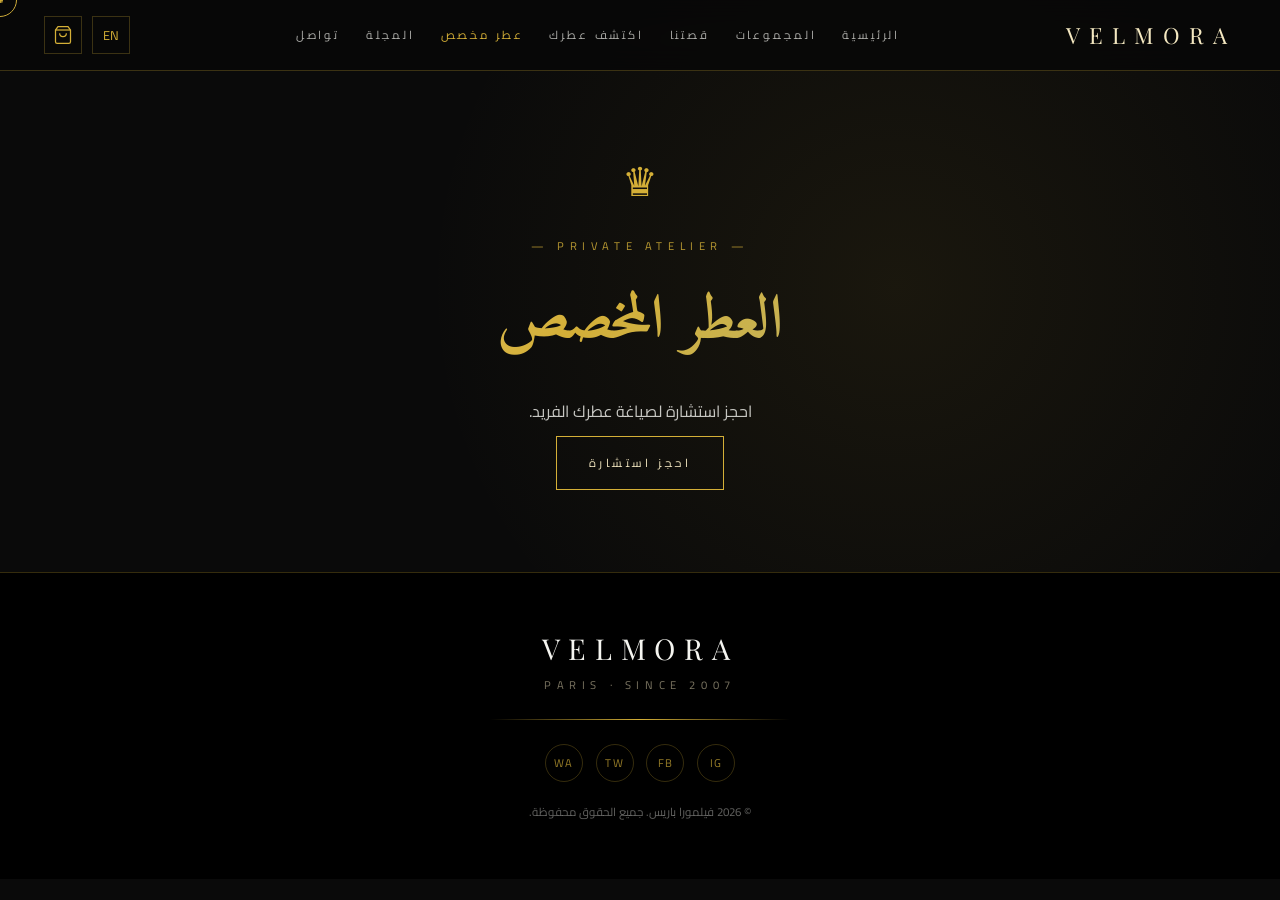
==== bespoke.html @ ae1b032b "Deploy First attempt" ====
<!DOCTYPE html>
<html lang="ar" dir="rtl">
<head>
<meta charset="UTF-8">
<meta name="viewport" content="width=device-width,initial-scale=1">
<link rel="stylesheet" href="css/style.css">
<title>عطر مخصص — VELMORA PARIS</title>
</head>
<body>
  <div class="cursor"></div>
  <div class="cursor-dot"></div>
<div id="site-header"></div>
<section class="section bespoke" style="padding-top:9rem">
  <div class="container">
    <span class="crown">♛</span>
    <p class="kicker">— PRIVATE ATELIER —</p>
    <h2 class="gold-gradient" style="font-size:clamp(2.4rem,5vw,3.8rem)" data-i18n="bespoke_title"></h2>
    <p class="muted-lg" data-i18n="bespoke_sub"></p>
    <a href="https://wa.me/201016031398" target="_blank" class="gold-btn" data-i18n="bespoke_btn"></a>
  </div>
</section>
<div id="site-footer"></div>
<script src="js/data.js"></script>
<script src="js/app.js"></script>
</body></html>
---- css/style.css ----
/* VELMORA PARIS — Luxury Black & Gold */
@import url('https://fonts.googleapis.com/css2?family=Playfair+Display:wght@400;500;600;700&family=Cormorant+Garamond:wght@300;400;500;600&family=Montserrat:wght@300;400;500;600&family=Cairo:wght@300;400;500;600;700&family=Amiri:wght@400;700&display=swap');

:root{
  --bg:#0A0A0A; --bg-2:#0e0e0e; --fg:#F5F5F0;
  --gold:#D4AF37; --gold-light:#F4E8C1; --gold-dark:#8B7A2B;
  --line:rgba(212,175,55,.25);
  --serif:'Playfair Display','Amiri',serif;
  --sans:'Montserrat','Cairo',sans-serif;
}
html[dir="rtl"] body{ font-family:'Cairo','Montserrat',sans-serif; }
html[dir="rtl"] h1,html[dir="rtl"] h2,html[dir="rtl"] h3,html[dir="rtl"] h4{ font-family:'Amiri','Cairo',serif; }
html { scroll-behavior:smooth; }

*{ box-sizing:border-box; margin:0; padding:0; }
html,body{ background:var(--bg); color:var(--fg); font-family:var(--sans); -webkit-font-smoothing:antialiased; }
body{ min-height:100vh; overflow-x:hidden; cursor: none !important;}
img{ max-width:100%; display:block; }
a{ color:inherit; text-decoration:none; }
button{ background:none; border:none; color:inherit; font:inherit; }
.serif{ font-family:var(--serif); }
.italic{ font-style:italic; }
.center{ text-align:center; }
.muted{ color:rgba(245,245,240,.6); font-size:.85rem; }
.muted-lg{ color:rgba(245,245,240,.8); line-height:2; margin:1.2rem 0; }
.kicker{ font-size:.7rem; letter-spacing:.5em; color:rgba(212,175,55,.85); text-transform:uppercase; margin-bottom:.8rem; }
.xl{ font-size:clamp(1.6rem,3vw,2.4rem); }
.xxl{ font-size:clamp(2.4rem,5vw,3.8rem); line-height:1.1; }
.gold{ color:var(--gold); }
::selection{ background:var(--gold); color:#000; }
::-webkit-scrollbar{ width:8px; }
::-webkit-scrollbar-track{ background:#0A0A0A; }
::-webkit-scrollbar-thumb{ background:linear-gradient(var(--gold-dark),var(--gold)); border-radius:4px; }

.container{ max-width:1240px; margin:0 auto; padding:0 1.5rem; }

.cursor,.cursor-dot {
  position:fixed;top:0;left:0;
  pointer-events:none;
  z-index:10000;
  transform:translate(-50%,-50%);
  transition:width .3s var(--ease),height .3s var(--ease),background .3s,border-color .3s;
  will-change:transform;
}
.cursor {
  width:34px;height:34px;
  border:1px solid var(--gold);
  border-radius:50%;
  mix-blend-mode:exclusion;
}
.cursor-dot {
  width:5px;height:5px;
  background:var(--gold);
  border-radius:50%;
}
.cursor.hover {
  width:60px;height:60px;
  background:rgba(212,175,55,.1);
  border-color:var(--gold-soft);
}
@media(hover:none){ .cursor,.cursor-dot{display:none} body,button,a{cursor:auto} }

/* Gold effects */
.gold-gradient{
  background:linear-gradient(135deg,#F4E8C1 0%,#D4AF37 45%,#C5B358 65%,#8B7A2B 100%);
  -webkit-background-clip:text; background-clip:text; -webkit-text-fill-color:transparent;
}
.gold-shimmer{
  background:linear-gradient(110deg,#8B7A2B 0%,#D4AF37 30%,#F4E8C1 50%,#D4AF37 70%,#8B7A2B 100%);
  background-size:200% 100%;
  -webkit-background-clip:text; background-clip:text; -webkit-text-fill-color:transparent;
  animation:shimmer 6s linear infinite;
}
.shimmer{ animation:shimmer 6s linear infinite; background:linear-gradient(110deg,#8B7A2B,#D4AF37,#F4E8C1,#D4AF37,#8B7A2B); background-size:200% 100%;background-clip: text; -webkit-background-clip:text; -webkit-text-fill-color:transparent; }
@keyframes shimmer{ 0%{background-position:200% 0}100%{background-position:-200% 0} }

/* Buttons */
.gold-btn{
  border:1px solid var(--gold); color:var(--gold-light); background:transparent;
  padding:.95rem 2rem; font-size:.72rem; letter-spacing:.3em; text-transform:uppercase;
  position:relative; overflow:hidden; transition:all .4s;
}
.gold-btn:hover{ background:var(--gold); color:#0A0A0A; box-shadow:0 0 30px rgba(212,175,55,.4); }
.gold-btn.lg{ padding:1.1rem 2.5rem; font-size:.78rem; }
.gold-btn.small{ padding:.55rem 1.1rem; font-size:.65rem; }
.gold-btn.full{ display:block; width:100%; }
.ghost-btn{ padding:.95rem 1.4rem; color:rgba(245,245,240,.6); font-size:.72rem; letter-spacing:.3em; text-transform:uppercase; transition:color .3s; }
.ghost-btn:hover{ color:var(--gold); }
.link{ color:var(--gold); }

/* Header */
.navbar{
  position:fixed; top:0; left:0; right:0; z-index:50;
  background:rgba(8,8,8,.85); backdrop-filter:blur(14px);
  border-bottom:1px solid var(--line);
}
.nav-inner{ max-width:1240px; margin:0 auto; padding:1rem 1.5rem; display:flex; align-items:center; justify-content:space-between; gap:1rem; }
.brand{ font-family:var(--serif); font-size:1.4rem; letter-spacing:.4em; color:var(--gold-light); }
.nav-links{ display:flex; gap:1.6rem; }
.nav-links a{ font-size:.72rem; letter-spacing:.25em; text-transform:uppercase; color:rgba(245,245,240,.7); transition:color .3s; }
.nav-links a:hover, .nav-links a.active{ color:var(--gold); }
.nav-actions{ display:flex; gap:.6rem; align-items:center; }
.lang-btn,.cart-btn,.menu-btn{
  width:38px; height:38px; border:1px solid var(--line);
  display:flex; align-items:center; justify-content:center; color:var(--gold);
  transition:all .3s; position:relative; font-size:.8rem;
}
.lang-btn:hover,.cart-btn:hover,.menu-btn:hover{ border-color:var(--gold); background:rgba(212,175,55,.08); }
.menu-btn{ display:none; }
.cart-count{
  position:absolute; top:-6px; inset-inline-end:-6px;
  background:var(--gold); color:#000; font-size:.6rem; font-weight:700;
  min-width:18px; height:18px; border-radius:9px; display:none;
  align-items:center; justify-content:center; padding:0 4px;
}
.nav-mobile{ display:none; flex-direction:column; gap:1rem; padding:1.5rem; border-top:1px solid var(--line); }
.nav-mobile a{ font-size:.85rem; letter-spacing:.25em; text-transform:uppercase; color:rgba(245,245,240,.8); }
.nav-mobile.open{ display:flex; }

@media (max-width:900px){
  .nav-links{ display:none; }
  .menu-btn{ display:flex; }
}

/* Hero */
.hero{
  position:relative; min-height:100vh; display:flex; align-items:center; justify-content:center;
  overflow:hidden; padding-top:5rem;
}
.hero-bg{ position:absolute; inset:0; }
.hero-bg img{ width:100%; height:100%; object-fit:cover; opacity:.7; }
.hero-bg::after{
  content:''; position:absolute; inset:0;
  background:linear-gradient(to bottom, rgba(0,0,0,.7), rgba(0,0,0,.5) 40%, #0A0A0A);
}
.hero-inner{ position:relative; z-index:2; max-width:780px; margin:0 auto; text-align:center; padding:2rem 1.5rem; }
.hero-inner .kicker{ font-size:.75rem; }
.hero-title{ font-family:var(--serif); font-size:clamp(3rem,8vw,6.5rem); letter-spacing:.04em; margin:1.2rem 0; font-weight:300; }
.hero-tag{ font-family:var(--serif); font-style:italic; font-size:clamp(1.3rem,2.5vw,2rem); color:var(--gold-light); }
.hero-sub{ color:rgba(245,245,240,.7); margin:1.5rem auto 2.5rem; max-width:480px; line-height:1.8; font-size:.95rem; }
.hero-ctas{ display:flex; gap:1rem; justify-content:center; flex-wrap:wrap; }
.scroll-hint{ position:absolute; bottom:2rem; left:50%; transform:translateX(-50%); color:rgba(212,175,55,.6); font-size:.65rem; letter-spacing:.4em; }
.scroll-hint::after{ content:''; display:block; height:40px; width:1px; background:linear-gradient(to bottom,var(--gold),transparent); margin:.6rem auto 0; }

/* Particles */
.particles{ position:absolute; inset:0; pointer-events:none; overflow:hidden; }
.particle{
  position:absolute; width:3px; height:3px; border-radius:50%;
  background:radial-gradient(circle,#F4E8C1,transparent 70%);
  animation:float 12s linear infinite; opacity:0;
}
@keyframes float{
  0%{ transform:translateY(100vh) scale(0); opacity:0; }
  10%{ opacity:.8; }
  90%{ opacity:.8; }
  100%{ transform:translateY(-10vh) scale(1.2); opacity:0; }
}

/* Section heads */
.section{ padding:6rem 0; position:relative; }
.section-head{ text-align:center; margin-bottom:3rem; }
.section-head h2{ font-family:var(--serif); font-size:clamp(2.4rem,5vw,3.8rem); }
.section-head p{ max-width:580px; margin:1rem auto 0; color:rgba(245,245,240,.7); font-style:italic; }

/* Collections */
.filters{ display:flex; flex-wrap:wrap; gap:.6rem; justify-content:center; margin-bottom:2.5rem; }
.filter-row{ display:flex; flex-wrap:wrap; gap:.5rem; justify-content:center; }
.chip{
  padding:.55rem 1.1rem; border:1px solid var(--line); color:rgba(245,245,240,.7);
  font-size:.7rem; letter-spacing:.25em; text-transform:uppercase; transition:all .3s;
}
.chip:hover{ border-color:var(--gold); color:var(--gold); }
.chip.active{ background:var(--gold); color:#000; border-color:var(--gold); }

.products-grid{ display:grid; grid-template-columns:repeat(auto-fill,minmax(280px,1fr)); gap:2rem; }
.product-card{
  border:1px solid var(--line); background:linear-gradient(180deg,#0e0e0e,#0a0a0a);
  display:flex; flex-direction:column; transition:transform .5s, box-shadow .5s, border-color .3s;
}
.product-card:hover{ transform:translateY(-8px); border-color:rgba(212,175,55,.55); box-shadow:0 30px 60px -20px rgba(212,175,55,.2); }
.pc-img{ position:relative; aspect-ratio:4/5; overflow:hidden; }
.pc-img img{ width:100%; height:100%; object-fit:cover; transition:transform 1s; }
.product-card:hover .pc-img img{ transform:scale(1.06); }
.pc-badge{
  position:absolute; top:1rem; inset-inline-start:1rem;
  background:rgba(0,0,0,.7); color:var(--gold); border:1px solid var(--gold);
  padding:.3rem .7rem; font-size:.6rem; letter-spacing:.3em;
}
.pc-body{ padding:1.4rem; display:flex; flex-direction:column; gap:.5rem; flex:1; }
.pc-name{ font-family:var(--serif); font-size:1.5rem; color:var(--gold-light); }
.pc-tag{ color:rgba(245,245,240,.7); font-style:italic; font-size:.85rem; }
.pc-notes{ font-size:.78rem; color:rgba(245,245,240,.65); margin-top:auto; }
.pc-foot{ display:flex; align-items:center; justify-content:space-between; margin-top:1rem; }
.pc-price{ font-family:var(--serif); font-size:1.4rem; color:var(--gold); }

/* Story */
.story-grid{ display:grid; grid-template-columns:1fr 1fr; gap:3rem; align-items:center; }
@media (max-width:880px){ .story-grid{ grid-template-columns:1fr; } }
.story-img{ position:relative; }
.story-img::before{ content:''; position:absolute; inset:-1rem; border:1px solid rgba(212,175,55,.3); }
.story-img img{ position:relative; width:100%; height:600px; object-fit:cover; }
.timeline li{ list-style:none; display:flex; align-items:center; gap:1rem; padding:.5rem 0; }
.timeline .dot{ width:8px; height:8px; border-radius:50%; background:var(--gold); box-shadow:0 0 15px rgba(212,175,55,.8); }
.timeline .yr{ font-family:var(--serif); color:var(--gold); font-size:1.2rem; }
.timeline .what{ color:rgba(245,245,240,.6); font-style:italic; font-size:.9rem; }
.hr-gold{ width:96px; height:1px; background:linear-gradient(to right,var(--gold),transparent); margin:1rem 0; }
html[dir="rtl"] .hr-gold{ background:linear-gradient(to left,var(--gold),transparent); }

/* Oils */
.oils-card{
  text-align:center; padding:4rem 2rem; border:1px solid var(--line);
  background:radial-gradient(ellipse at center,rgba(212,175,55,.06),transparent 70%), #0a0a0a;
  position:relative;
}
.oils-badge{ display:inline-block; padding:.4rem 1rem; border:1px solid var(--gold); color:var(--gold); font-size:.65rem; letter-spacing:.4em; text-transform:uppercase; margin-bottom:1.5rem; }

/* Bespoke */
.bespoke{
  text-align:center;
  background:radial-gradient(circle at 70% 50%,rgba(212,175,55,.08),transparent 50%);
}
.crown{ font-size:2.5rem; color:var(--gold); display:block; margin:0 auto 1rem; }

/* Journal */
.journal-grid{ display:grid; grid-template-columns:repeat(auto-fit,minmax(280px,1fr)); gap:1.5rem; }
.journal-card{
  position:relative; aspect-ratio:4/5; overflow:hidden;
  border:1px solid rgba(212,175,55,.15);
  background:linear-gradient(135deg,#1a1208,#0a0a0a,#000);
  transition:border-color .3s;
}
.journal-card:hover{ border-color:rgba(212,175,55,.5); }
.journal-card::before{
  content:''; position:absolute; inset:0;
  background:radial-gradient(circle at 30% 30%,rgba(212,175,55,.15),transparent 60%);
}
.journal-inner{ position:absolute; inset:0; display:flex; flex-direction:column; justify-content:flex-end; padding:1.5rem; }
.journal-cat{ align-self:flex-start; border:1px solid rgba(212,175,55,.4); color:var(--gold); padding:.2rem .6rem; font-size:.6rem; letter-spacing:.4em; text-transform:uppercase; margin-bottom:.7rem; }
.journal-card h3{ font-family:var(--serif); color:var(--gold-light); font-size:1.4rem; }
.journal-card p{ font-size:.7rem; color:rgba(245,245,240,.5); margin-top:.5rem; }

/* Newsletter */
.newsletter{ text-align:center; background:linear-gradient(to bottom,#000,#0a0a08); padding:5rem 1.5rem; border-top:1px solid var(--line); border-bottom:1px solid var(--line); }
.newsletter form{ display:flex; max-width:480px; margin:1.5rem auto 0; gap:.5rem; }
.newsletter input{ flex:1; padding:.85rem 1rem; background:transparent; border:1px solid var(--line); color:var(--fg); }
.newsletter input:focus{ outline:none; border-color:var(--gold); }

/* Footer */
.footer{ background:#000; border-top:1px solid var(--line); padding:3.5rem 1.5rem; text-align:center; }
.footer-brand{ font-family:var(--serif); font-size:1.8rem; letter-spacing:.3em; }
.footer-sub{ font-size:.7rem; letter-spacing:.5em; color:rgba(244,232,193,.5); margin-top:.4rem; }
.divider{ height:1px; max-width:300px; margin:1.5rem auto; background:linear-gradient(to right,transparent,var(--gold),transparent); }
.socials{ display:flex; gap:.8rem; justify-content:center; margin-bottom:1.2rem; }
.socials a{ width:38px; height:38px; border:1px solid var(--line); border-radius:50%; display:flex; align-items:center; justify-content:center; color:rgba(212,175,55,.7); font-size:.7rem; letter-spacing:.1em; transition:all .3s; }
.socials a:hover{ color:var(--gold); border-color:var(--gold); }
.rights{ font-size:.72rem; color:rgba(245,245,240,.4); }

/* Quiz */
.quiz-wrap{
  max-width:920px; margin:0 auto; border:1px solid rgba(212,175,55,.25);
  background:linear-gradient(180deg,#0e0e0e,#000);
  padding:3rem 2rem; min-height:520px; position:relative;
}
.quiz-intro,.quiz-decoding{ text-align:center; padding:3rem 1rem; }
.quiz-intro .gold-btn{ margin-top:2rem; }
.qhead{ display:flex; justify-content:space-between; font-size:.7rem; letter-spacing:.3em; color:rgba(212,175,55,.85); text-transform:uppercase; margin-bottom:.5rem; }
.progress{ height:1px; background:rgba(212,175,55,.15); overflow:hidden; margin-bottom:2.5rem; }
.progress span{ display:block; height:100%; background:linear-gradient(90deg,#8B7A2B,#D4AF37,#F4E8C1); transition:width .7s; }
.q-prompt{ color:var(--gold-light); margin-bottom:2rem; line-height:1.3; }
.q-options{ display:grid; grid-template-columns:1fr 1fr; gap:.9rem; }
@media (max-width:640px){ .q-options{ grid-template-columns:1fr; } }
.q-opt{
  text-align:start; padding:1.2rem; border:1px solid var(--line); background:rgba(0,0,0,.4);
  display:flex; align-items:center; gap:1rem; transition:all .3s;
}
.q-opt:hover{ border-color:var(--gold); background:rgba(212,175,55,.06); }
.q-opt .emo{ font-size:1.6rem; }
.q-opt .lbl{ flex:1; font-family:var(--serif); font-size:1.05rem; color:var(--fg); }
.q-opt .arr{ color:var(--gold); opacity:0; transition:opacity .3s; }
.q-opt:hover .arr{ opacity:1; }
.loader{
  width:110px; height:110px; margin:0 auto 2rem; position:relative;
}
.loader::before,.loader::after{ content:''; position:absolute; inset:0; border-radius:50%; border:2px solid transparent; }
.loader::before{ border-color:rgba(212,175,55,.3); animation:spin 3s linear infinite; }
.loader::after{ inset:14px; border-top-color:var(--gold); animation:spin 1.5s linear infinite; }
@keyframes spin{ to{ transform:rotate(360deg); } }

.quiz-result{ display:grid; grid-template-columns:1fr 1fr; gap:2.5rem; align-items:start; }
@media (max-width:820px){ .quiz-result{ grid-template-columns:1fr; } }
.scores{ margin:1.5rem 0; }
.score{ margin-bottom:.9rem; }
.srow{ display:flex; justify-content:space-between; font-size:.65rem; letter-spacing:.2em; text-transform:uppercase; margin-bottom:.4rem; }
.sbar{ height:4px; background:rgba(212,175,55,.1); }
.sbar span{ display:block; height:100%; background:linear-gradient(90deg,#8B7A2B,#D4AF37,#F4E8C1); transition:width 1s; }
.dna-grid{ display:grid; grid-template-columns:1fr 1fr; gap:1rem; margin-top:1.5rem; }
.dna-grid ul{ list-style:none; font-size:.85rem; color:rgba(245,245,240,.9); }
.dna-grid li{ margin:.3rem 0; }
.speed-hint{ margin-top:1.2rem; font-size:.75rem; font-style:italic; color:rgba(244,232,193,.5); }
.match-card{ position:relative; border:1px solid rgba(212,175,55,.4); padding:.7rem; background:#000; }
.match-card img{ width:100%; aspect-ratio:4/5; object-fit:cover; }
.match-badge{
  position:absolute; top:1.4rem; inset-inline-start:1.4rem;
  background:var(--gold); color:#000; font-size:.6rem; letter-spacing:.3em; padding:.3rem .6rem; font-weight:700;
}
.result-actions{ display:flex; flex-wrap:wrap; gap:.6rem; justify-content:center; margin-top:1rem; }

/* Cart drawer */
.cart-overlay,.modal-overlay{
  position:fixed; inset:0; background:rgba(0,0,0,.7); z-index:80;
  opacity:0; pointer-events:none; transition:opacity .35s;
}
.cart-overlay.open,.modal-overlay.open{ opacity:1; pointer-events:none; }
.cart-drawer{
  position:fixed; top:0; inset-inline-end:0; height:100%; width:420px; max-width:100%;
  background:#0a0a0a; border-inline-start:1px solid var(--line);
  z-index:90; transform:translateX(100%); transition:transform .4s;
  display:flex; flex-direction:column;
}
html[dir="rtl"] .cart-drawer{ transform:translateX(-100%); }
html[dir="rtl"] .cart-drawer.open{ transform:translateX(0); }
.cart-drawer.open{ transform:translateX(0); }
.cart-head{ padding:1.5rem; border-bottom:1px solid var(--line); display:flex; justify-content:space-between; align-items:center; }
.cart-head h3{ font-family:var(--serif); color:var(--gold-light); }
.x{ font-size:1.5rem; color:var(--gold); width:36px; height:36px; }
.cart-items{ flex:1; overflow-y:auto; padding:1rem 1.5rem; }
.cart-items .empty{ color:rgba(245,245,240,.5); text-align:center; padding:3rem 1rem; }
.cart-item{ display:flex; gap:1rem; padding:1rem 0; border-bottom:1px solid var(--line); }
.cart-item img{ width:80px; height:100px; object-fit:cover; }
.ci-name{ font-family:var(--serif); color:var(--gold-light); }
.ci-price{ color:var(--gold); margin:.3rem 0; }
.ci-qty{ display:flex; align-items:center; gap:.4rem; margin-top:.4rem; }
.ci-qty button{ width:26px; height:26px; border:1px solid var(--line); color:var(--gold); }
.ci-qty button:hover{ border-color:var(--gold); }
.ci-rm{ margin-inline-start:auto; font-size:.7rem; color:rgba(245,245,240,.5); }
.ci-rm:hover{ color:var(--gold); }
.cart-foot{ padding:1.5rem; border-top:1px solid var(--line); }
.cart-sub{ display:flex; justify-content:space-between; font-family:var(--serif); font-size:1.2rem; color:var(--gold-light); margin-bottom:1rem; }

/* Modal */
.modal{
  position:fixed; top:50%; left:50%; transform:translate(-50%,-45%) scale(.95);
  background:#0a0a0a; border:1px solid var(--gold); padding:2rem;
  width:min(560px,92vw); max-height:90vh; overflow-y:auto;
  z-index:100; opacity:0; pointer-events:none; transition:all .35s;
}
.modal.open{ opacity:1; pointer-events:none; transform:translate(-50%,-50%) scale(1); }
.modal-x{ position:absolute; top:.8rem; inset-inline-end:.8rem; }
.modal h3{ font-family:var(--serif); color:var(--gold-light); font-size:1.6rem; margin-bottom:.4rem; }
.co-form{ display:grid; grid-template-columns:1fr 1fr; gap:1rem; margin-top:1.4rem; }
.co-form label{ display:flex; flex-direction:column; gap:.35rem; font-size:.72rem; letter-spacing:.2em; text-transform:uppercase; color:rgba(245,245,240,.7); }
.co-form .full{ grid-column:1/-1; }
.co-form input,.co-form textarea{
  padding:.75rem; background:transparent; border:1px solid var(--line); color:var(--fg); font-family:inherit;
}
.co-form input:focus,.co-form textarea:focus{ outline:none; border-color:var(--gold); }

/* Toast */
.toast{
  position:fixed; bottom:30px; left:50%; transform:translateX(-50%) translateY(20px);
  background:#0a0a0a; border:1px solid var(--gold); color:var(--gold-light);
  padding:.85rem 1.4rem; font-size:.8rem; letter-spacing:.2em; text-transform:uppercase;
  z-index:200; opacity:0; transition:all .3s; pointer-events:none;
}
.toast.show{ opacity:1; transform:translateX(-50%) translateY(0); }

/* Animations */
.fade-up{ animation:fadeUp 1s cubic-bezier(.2,.7,.2,1) both; }
@keyframes fadeUp{ from{ opacity:0; transform:translateY(28px); } to{ opacity:1; transform:none; } }
.reveal{ opacity:0; transform:translateY(28px); transition:opacity 1s ease, transform 1s ease; }
.reveal.visible{ opacity:1; transform:none; }

/* Contact page */
.contact-card{ text-align:center; max-width:560px; margin:0 auto; padding:3rem 2rem; border:1px solid var(--line); }
.contact-card a.gold-btn{ display:inline-block; margin-top:1.5rem; }
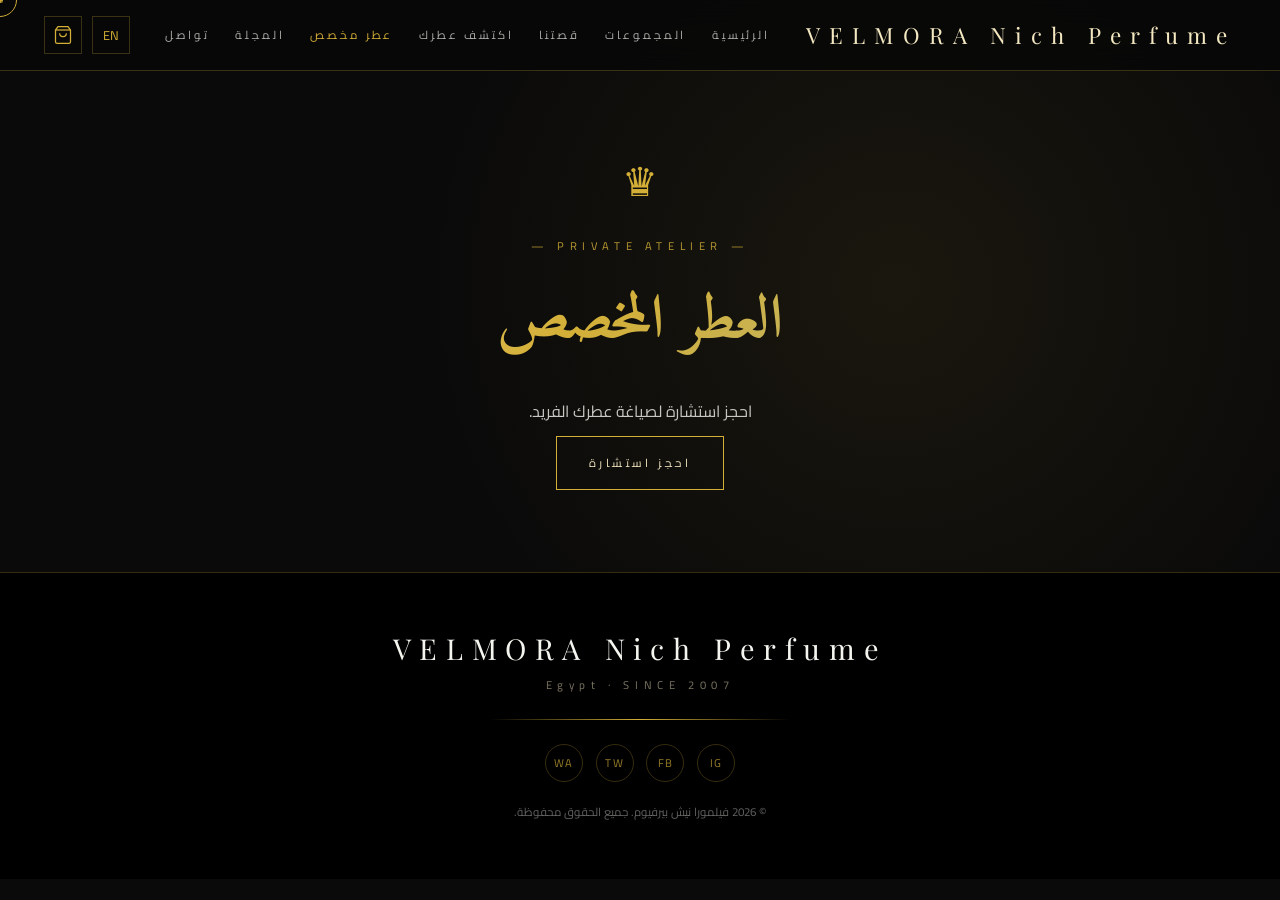
==== commit 25429a31: "Update Velmora Nich Perfume Brand" ====
--- a/bespoke.html
+++ b/bespoke.html
@@ -4,7 +4,7 @@
 <meta charset="UTF-8">
 <meta name="viewport" content="width=device-width,initial-scale=1">
 <link rel="stylesheet" href="css/style.css">
-<title>عطر مخصص — VELMORA PARIS</title>
+<title>عطر مخصص — VELMORA Nich Perfume</title>
 </head>
 <body>
   <div class="cursor"></div>
--- a/css/style.css
+++ b/css/style.css
@@ -10,7 +10,11 @@
 }
 html[dir="rtl"] body{ font-family:'Cairo','Montserrat',sans-serif; }
 html[dir="rtl"] h1,html[dir="rtl"] h2,html[dir="rtl"] h3,html[dir="rtl"] h4{ font-family:'Amiri','Cairo',serif; }
-html { scroll-behavior:smooth; }
+html { scroll-behavior:smooth !important; }
+
+html[dir="ltr"] header .nav-inner{
+  max-width: 1450px !important;
+}
 
 *{ box-sizing:border-box; margin:0; padding:0; }
 html,body{ background:var(--bg); color:var(--fg); font-family:var(--sans); -webkit-font-smoothing:antialiased; }
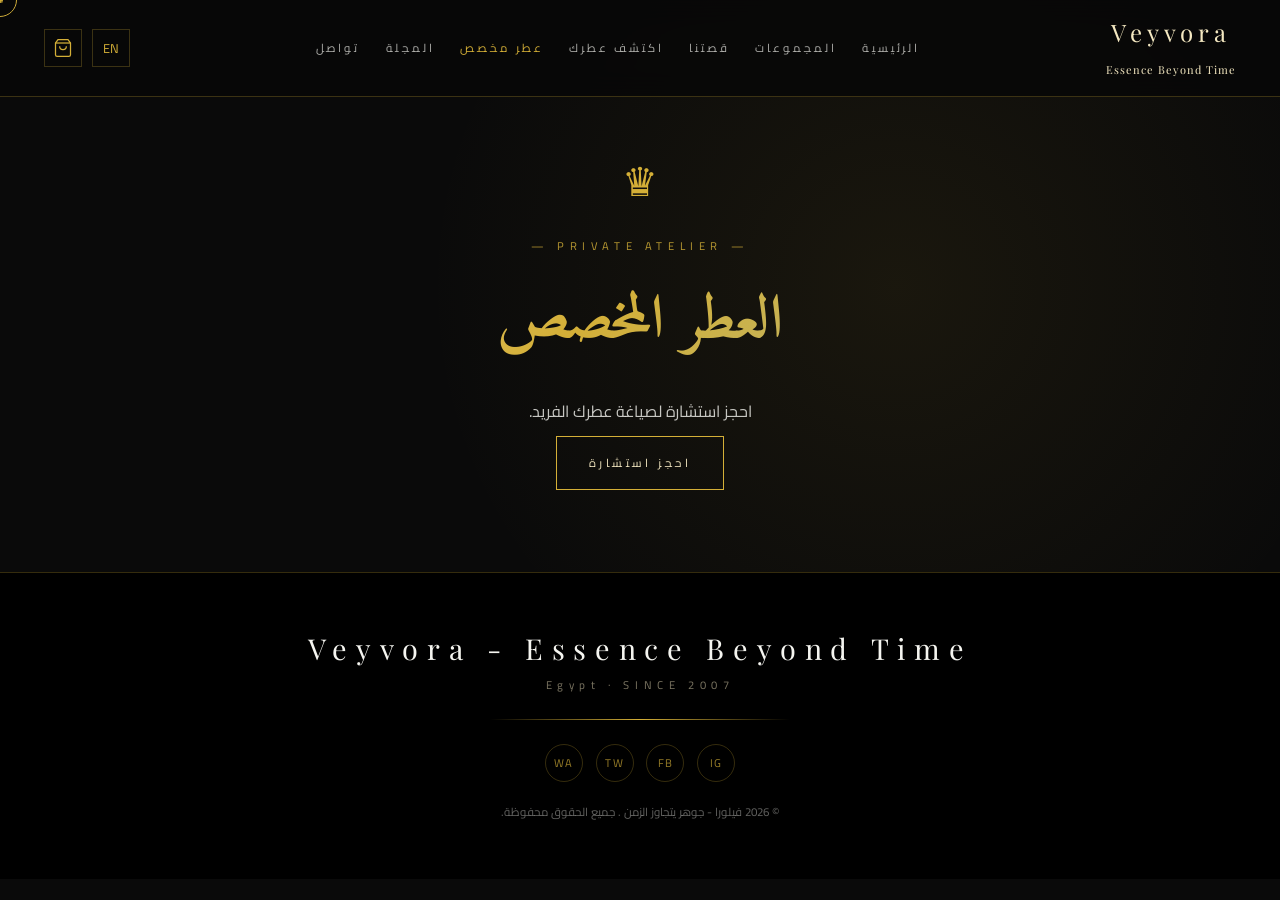
==== commit cbc49b78: "Large data Update" ====
--- a/bespoke.html
+++ b/bespoke.html
@@ -4,7 +4,7 @@
 <meta charset="UTF-8">
 <meta name="viewport" content="width=device-width,initial-scale=1">
 <link rel="stylesheet" href="css/style.css">
-<title>عطر مخصص — VELMORA Nich Perfume</title>
+<title>عطر مخصص — Veyvora  -  Essence Beyond Time</title>
 </head>
 <body>
   <div class="cursor"></div>
@@ -16,7 +16,7 @@
     <p class="kicker">— PRIVATE ATELIER —</p>
     <h2 class="gold-gradient" style="font-size:clamp(2.4rem,5vw,3.8rem)" data-i18n="bespoke_title"></h2>
     <p class="muted-lg" data-i18n="bespoke_sub"></p>
-    <a href="https://wa.me/201016031398" target="_blank" class="gold-btn" data-i18n="bespoke_btn"></a>
+    <a href="https://wa.me/201142426169" target="_blank" class="gold-btn" data-i18n="bespoke_btn"></a>
   </div>
 </section>
 <div id="site-footer"></div>
--- a/css/style.css
+++ b/css/style.css
@@ -7,6 +7,8 @@
   --line:rgba(212,175,55,.25);
   --serif:'Playfair Display','Amiri',serif;
   --sans:'Montserrat','Cairo',sans-serif;
+  --ease: cubic-bezier(.2,.7,.2,1); 
+  --gold-soft: rgba(212,175,55,.5); 
 }
 html[dir="rtl"] body{ font-family:'Cairo','Montserrat',sans-serif; }
 html[dir="rtl"] h1,html[dir="rtl"] h2,html[dir="rtl"] h3,html[dir="rtl"] h4{ font-family:'Amiri','Cairo',serif; }
@@ -14,6 +16,9 @@
 
 html[dir="ltr"] header .nav-inner{
   max-width: 1450px !important;
+}
+a, button, input, select, textarea, label, [role="button"] {
+    cursor: none !important;
 }
 
 *{ box-sizing:border-box; margin:0; padding:0; }
@@ -57,11 +62,12 @@
   background:var(--gold);
   border-radius:50%;
 }
-.cursor.hover {
+/* .cursor.hover {
   width:60px;height:60px;
   background:rgba(212,175,55,.1);
   border-color:var(--gold-soft);
-}
+} */
+/* @media(hover:none){ .cursor,.cursor-dot{display:none} body,button,a{cursor:auto} } */
 @media(hover:none){ .cursor,.cursor-dot{display:none} body,button,a{cursor:auto} }
 
 /* Gold effects */
@@ -99,7 +105,7 @@
   border-bottom:1px solid var(--line);
 }
 .nav-inner{ max-width:1240px; margin:0 auto; padding:1rem 1.5rem; display:flex; align-items:center; justify-content:space-between; gap:1rem; }
-.brand{ font-family:var(--serif); font-size:1.4rem; letter-spacing:.4em; color:var(--gold-light); }
+.brand{ font-family:var(--serif); font-size:1.5rem; letter-spacing:.2em; color:var(--gold-light); text-align: center;}
 .nav-links{ display:flex; gap:1.6rem; }
 .nav-links a{ font-size:.72rem; letter-spacing:.25em; text-transform:uppercase; color:rgba(245,245,240,.7); transition:color .3s; }
 .nav-links a:hover, .nav-links a.active{ color:var(--gold); }
@@ -314,7 +320,7 @@
   position:fixed; inset:0; background:rgba(0,0,0,.7); z-index:80;
   opacity:0; pointer-events:none; transition:opacity .35s;
 }
-.cart-overlay.open,.modal-overlay.open{ opacity:1; pointer-events:none; }
+.cart-overlay.open,.modal-overlay.open{ opacity:1; pointer-events:auto; }
 .cart-drawer{
   position:fixed; top:0; inset-inline-end:0; height:100%; width:420px; max-width:100%;
   background:#0a0a0a; border-inline-start:1px solid var(--line);
@@ -348,7 +354,7 @@
   width:min(560px,92vw); max-height:90vh; overflow-y:auto;
   z-index:100; opacity:0; pointer-events:none; transition:all .35s;
 }
-.modal.open{ opacity:1; pointer-events:none; transform:translate(-50%,-50%) scale(1); }
+.modal.open{ opacity:1; pointer-events:auto; transform:translate(-50%,-50%) scale(1); }
 .modal-x{ position:absolute; top:.8rem; inset-inline-end:.8rem; }
 .modal h3{ font-family:var(--serif); color:var(--gold-light); font-size:1.6rem; margin-bottom:.4rem; }
 .co-form{ display:grid; grid-template-columns:1fr 1fr; gap:1rem; margin-top:1.4rem; }
